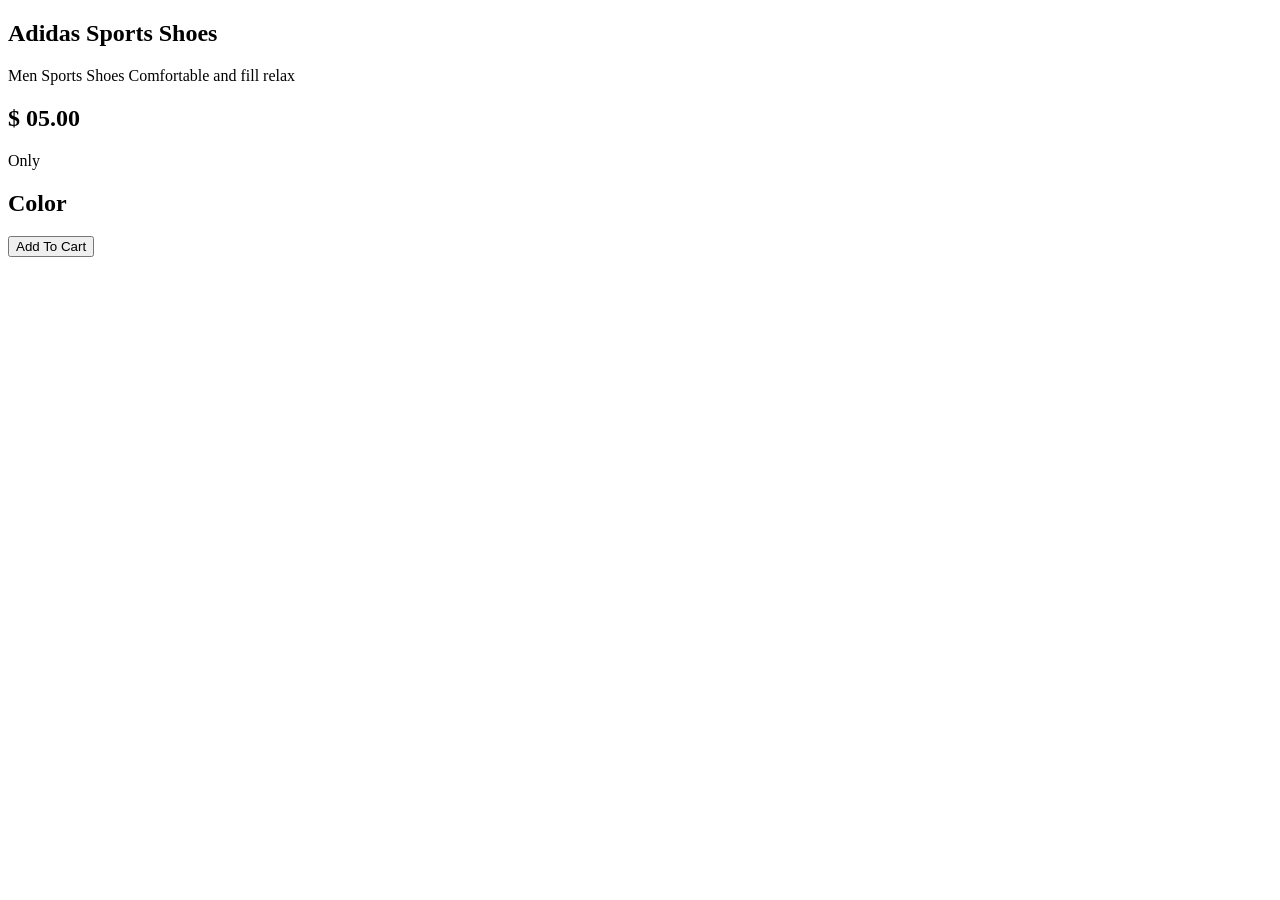
==== 01 Card/index.html @ f14bb33e "create cart html and css start" ====
<!DOCTYPE html>
<html lang="en">
<head>
    <meta charset="UTF-8">
    <meta name="viewport" content="width=device-width, initial-scale=1.0">
    <link rel="stylesheet" href="style.css">
    <title>Document</title>
</head>
<body>
    
    <div class="container">
        <div class="card">
            <div class="icon">

            </div>
            <div class="text">
                <h2>Adidas Sports Shoes</h2>
                <p>Men Sports Shoes Comfortable and fill relax</p>
            </div>

            <div class="rrice">
                <h2>$ 05.00</h2>
                <p>Only</p>
            </div>

            <div class="color">
                <h2>Color</h2>
                <p></p>
                <p></p>
                <p></p>
            </div>

            <button class="btn">Add To Cart</button>
        </div>
    </div>

    <script src="script.js"></script>
</body>
</html>
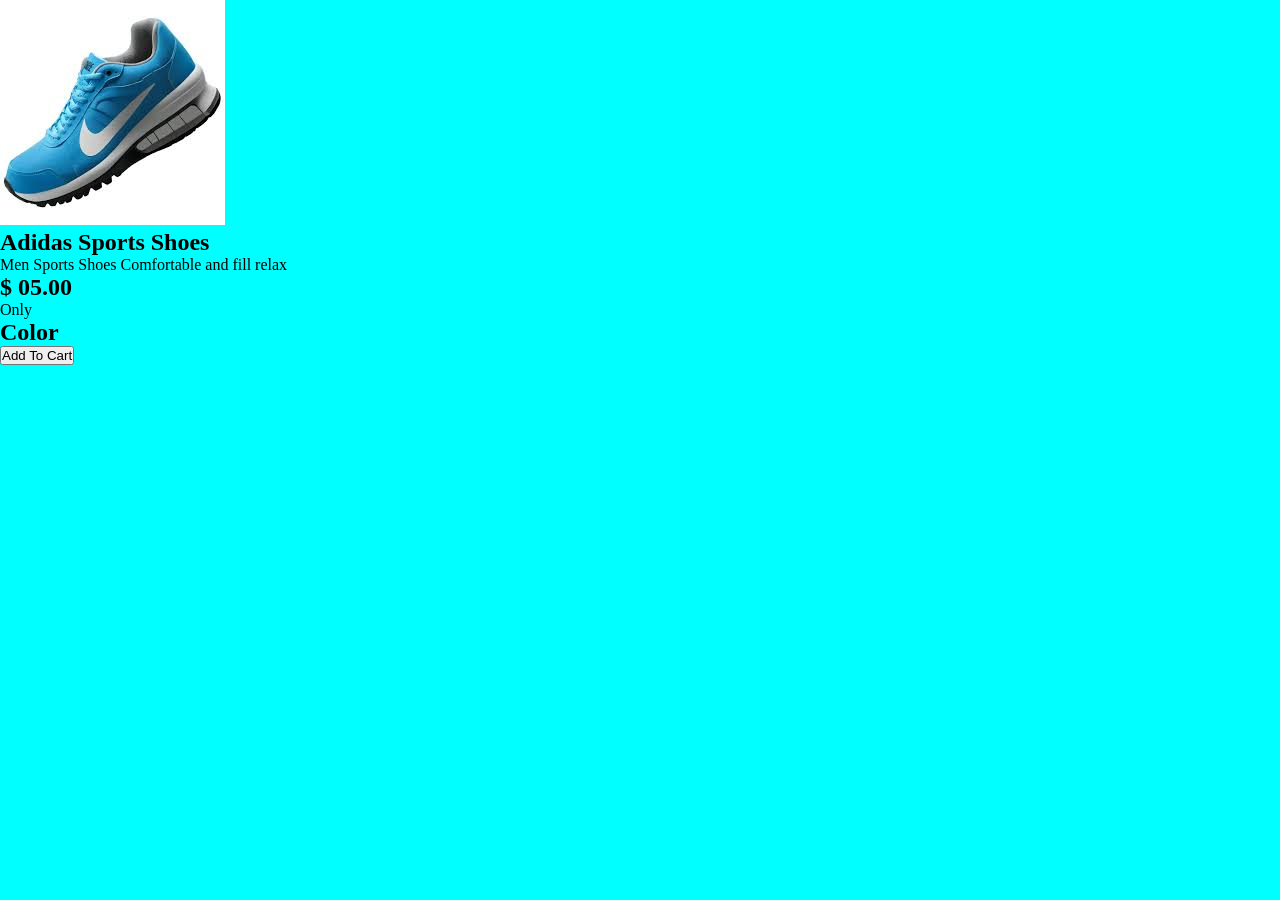
==== commit 181afa9f: "create card" ====
--- a/01 Card/index.html
+++ b/01 Card/index.html
@@ -13,6 +13,8 @@
             <div class="icon">
 
             </div>
+
+            <img src="img/shose.jpg" alt="">
             <div class="text">
                 <h2>Adidas Sports Shoes</h2>
                 <p>Men Sports Shoes Comfortable and fill relax</p>
--- a/01 Card/style.css
+++ b/01 Card/style.css
@@ -0,0 +1,9 @@
+*{
+    margin: 0;
+    padding: 0;
+    box-sizing: border-box;
+}
+
+body{
+    background-color: aqua;
+}
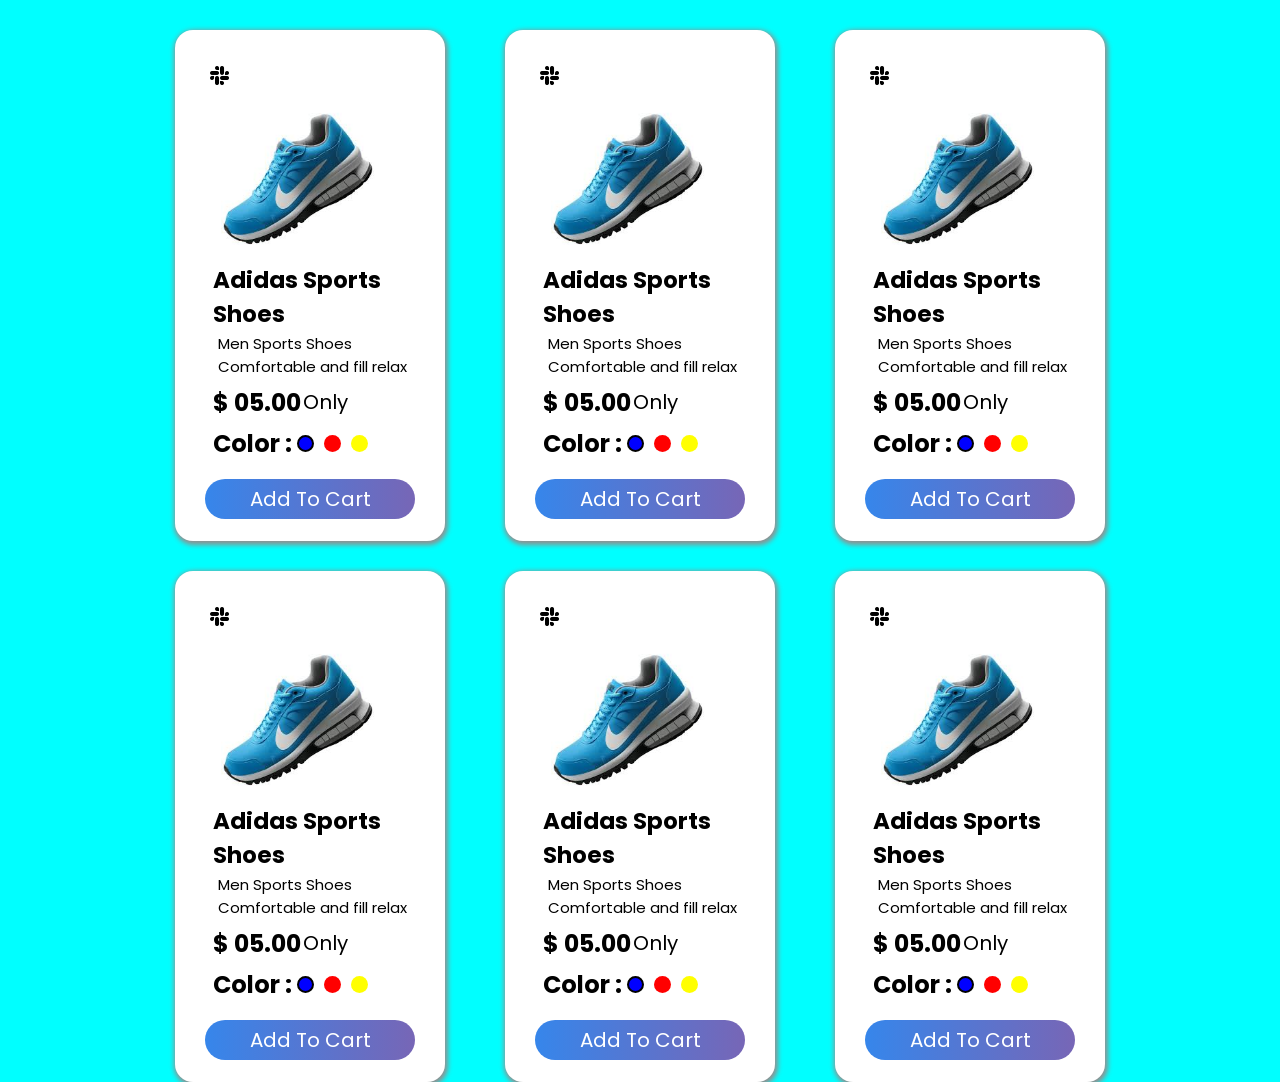
==== commit 92e92733: "card complete" ====
--- a/01 Card/index.html
+++ b/01 Card/index.html
@@ -4,6 +4,13 @@
     <meta charset="UTF-8">
     <meta name="viewport" content="width=device-width, initial-scale=1.0">
     <link rel="stylesheet" href="style.css">
+
+    <!-- Google Fonts: Poppins -->
+<link href="https://fonts.googleapis.com/css2?family=Poppins:wght@100;200;300;400;500;600;700&display=swap" rel="stylesheet">
+
+     <!-- Font Awesome -->
+<link rel="stylesheet" href="https://cdnjs.cloudflare.com/ajax/libs/font-awesome/6.6.0/css/all.min.css">
+
     <title>Document</title>
 </head>
 <body>
@@ -11,7 +18,7 @@
     <div class="container">
         <div class="card">
             <div class="icon">
-
+                <i class="fa-brands fa-slack"></i>
             </div>
 
             <img src="img/shose.jpg" alt="">
@@ -20,16 +27,148 @@
                 <p>Men Sports Shoes Comfortable and fill relax</p>
             </div>
 
-            <div class="rrice">
+            <div class="price">
                 <h2>$ 05.00</h2>
                 <p>Only</p>
             </div>
 
             <div class="color">
-                <h2>Color</h2>
-                <p></p>
-                <p></p>
-                <p></p>
+                <h2>Color :</h2>
+                <p class="blue"></p>
+                <p class="red"></p>
+                <p class="yellow"></p>
+            </div>
+
+            <button class="btn">Add To Cart</button>
+        </div>
+
+        <div class="card">
+            <div class="icon">
+                <i class="fa-brands fa-slack"></i>
+            </div>
+
+            <img src="img/shose.jpg" alt="">
+            <div class="text">
+                <h2>Adidas Sports Shoes</h2>
+                <p>Men Sports Shoes Comfortable and fill relax</p>
+            </div>
+
+            <div class="price">
+                <h2>$ 05.00</h2>
+                <p>Only</p>
+            </div>
+
+            <div class="color">
+                <h2>Color :</h2>
+                <p class="blue"></p>
+                <p class="red"></p>
+                <p class="yellow"></p>
+            </div>
+
+            <button class="btn">Add To Cart</button>
+        </div>
+
+        <div class="card">
+            <div class="icon">
+                <i class="fa-brands fa-slack"></i>
+            </div>
+
+            <img src="img/shose.jpg" alt="">
+            <div class="text">
+                <h2>Adidas Sports Shoes</h2>
+                <p>Men Sports Shoes Comfortable and fill relax</p>
+            </div>
+
+            <div class="price">
+                <h2>$ 05.00</h2>
+                <p>Only</p>
+            </div>
+
+            <div class="color">
+                <h2>Color :</h2>
+                <p class="blue"></p>
+                <p class="red"></p>
+                <p class="yellow"></p>
+            </div>
+
+            <button class="btn">Add To Cart</button>
+        </div>
+        
+
+        <div class="card">
+            <div class="icon">
+                <i class="fa-brands fa-slack"></i>
+            </div>
+
+            <img src="img/shose.jpg" alt="">
+            <div class="text">
+                <h2>Adidas Sports Shoes</h2>
+                <p>Men Sports Shoes Comfortable and fill relax</p>
+            </div>
+
+            <div class="price">
+                <h2>$ 05.00</h2>
+                <p>Only</p>
+            </div>
+
+            <div class="color">
+                <h2>Color :</h2>
+                <p class="blue"></p>
+                <p class="red"></p>
+                <p class="yellow"></p>
+            </div>
+
+            <button class="btn">Add To Cart</button>
+        </div>
+
+        <div class="card">
+            <div class="icon">
+                <i class="fa-brands fa-slack"></i>
+            </div>
+
+            <img src="img/shose.jpg" alt="">
+            <div class="text">
+                <h2>Adidas Sports Shoes</h2>
+                <p>Men Sports Shoes Comfortable and fill relax</p>
+            </div>
+
+            <div class="price">
+                <h2>$ 05.00</h2>
+                <p>Only</p>
+            </div>
+
+            <div class="color">
+                <h2>Color :</h2>
+                <p class="blue"></p>
+                <p class="red"></p>
+                <p class="yellow"></p>
+            </div>
+
+            <button class="btn">Add To Cart</button>
+        </div>
+
+
+        <div class="card">
+            <div class="icon">
+                <i class="fa-brands fa-slack"></i>
+            </div>
+
+            <img src="img/shose.jpg" alt="">
+            <div class="text">
+                <h2>Adidas Sports Shoes</h2>
+                <p>Men Sports Shoes Comfortable and fill relax</p>
+            </div>
+
+            <div class="price">
+                <h2>$ 05.00</h2>
+                <p>Only</p>
+            </div>
+
+            <div class="color">
+                <h2>Color :</h2>
+                <p class="blue"></p>
+                <p class="red"></p>
+                <p class="yellow"></p>
             </div>
 
             <button class="btn">Add To Cart</button>
--- a/01 Card/style.css
+++ b/01 Card/style.css
@@ -1,9 +1,119 @@
 *{
     margin: 0;
     padding: 0;
+    font-family: 'Poppins', sans-serif;
     box-sizing: border-box;
 }
 
 body{
     background-color: aqua;
+}
+
+.container{
+    display: flex;
+    justify-content: center;
+    flex-wrap: wrap;
+}
+
+.card .icon i{
+    font-size: 22px;
+    margin: 15px;
+}
+
+.card {
+    width: 270px;
+    min-height: 450px; /* Minimum height rakho */
+    background-color: white;
+    border-radius: 18px;
+    box-shadow: 1px 2px 5px 2px rgb(145, 144, 144);
+    margin-top: 30px;
+    margin-inline: 30px;
+    padding: 20px; /* thoda space andar ke liye */
+    box-sizing: border-box;
+}
+.card:hover{
+    margin-top: 20px;
+}
+
+img{
+    width: 67%;
+    margin: 10px 20;
+    margin-left: 26px;
+}
+
+.card .text{
+    margin-left: 18px;
+}
+
+.text h2{
+    font-size: 23px;
+}
+
+.text p{
+    font-size: 15px;
+    margin: 1px 5px;
+}
+
+
+.card .price{
+    margin-left: 18px;
+    padding-top: 6px;
+    display: flex;
+}
+.price p{
+    margin: 2px;
+    font-size: 20px;
+}
+
+.card .color{
+    margin-left: 18px;
+    margin-top: 6px;
+    display: flex;
+}
+
+.color p{
+    margin: 5px;
+    margin-top: 9px;
+}
+.color .blue{
+    width: 17px;
+    height: 17px;
+    background-color: blue;
+    border-radius: 50px;
+    border: 2px solid black;
+}
+
+.color .red{
+    width: 17px;
+    height: 17px;
+    background-color: red;
+    border-radius: 50px;
+}
+
+.color .yellow{
+    width: 17px;
+    height: 17px;
+    background-color: yellow;
+    border-radius: 50px;
+}
+
+.card button{
+    display: flex;
+    justify-content: center;
+    align-items: center;
+    text-align: center;
+    margin: 2px auto;
+    margin-top: 18px;
+    font-size: 20px;
+    width: 210px;
+    height: 40px;
+    border: none;
+    color: white;
+    border-radius: 50px;
+    background-image: linear-gradient(to right,rgb(54, 134, 235), rgb(119, 102, 182));
+}
+
+button:hover{
+    font-size: 17px;
+    box-shadow: 1px 2px 5px 2px rgb(145, 144, 144);
 }
